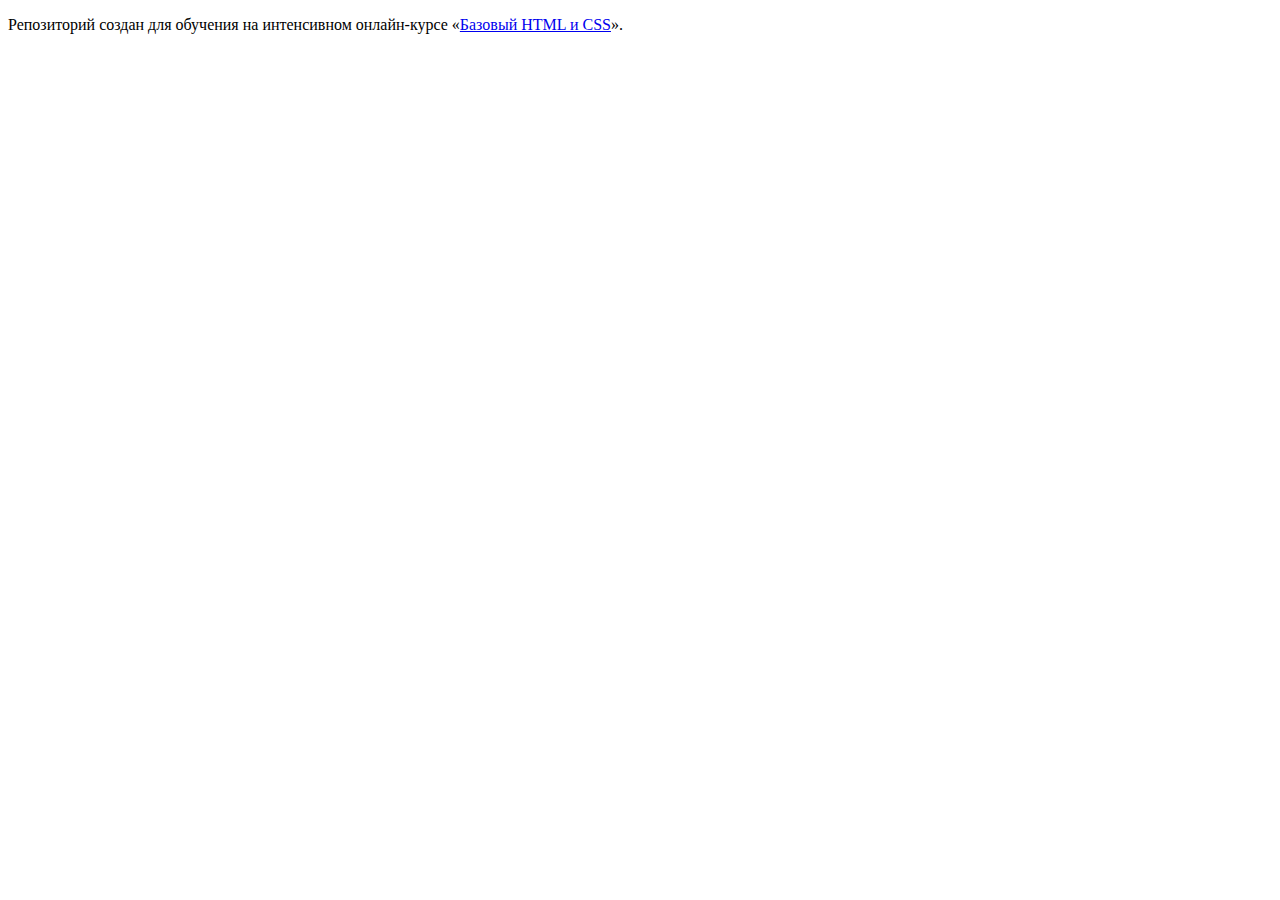
==== index.html @ b80e1d17 ":hatching_chick:" ====
<!DOCTYPE html>
<html lang="ru">
  <head>
    <meta charset="utf-8">
    <title>HTML Academy: Барбершоп</title>
  </head>
  <body>

    <p>Репозиторий создан для обучения на интенсивном онлайн‑курсе «<a href="https://htmlacademy.ru/intensive/htmlcss">Базовый HTML и CSS</a>».</p>

  </body>
</html>
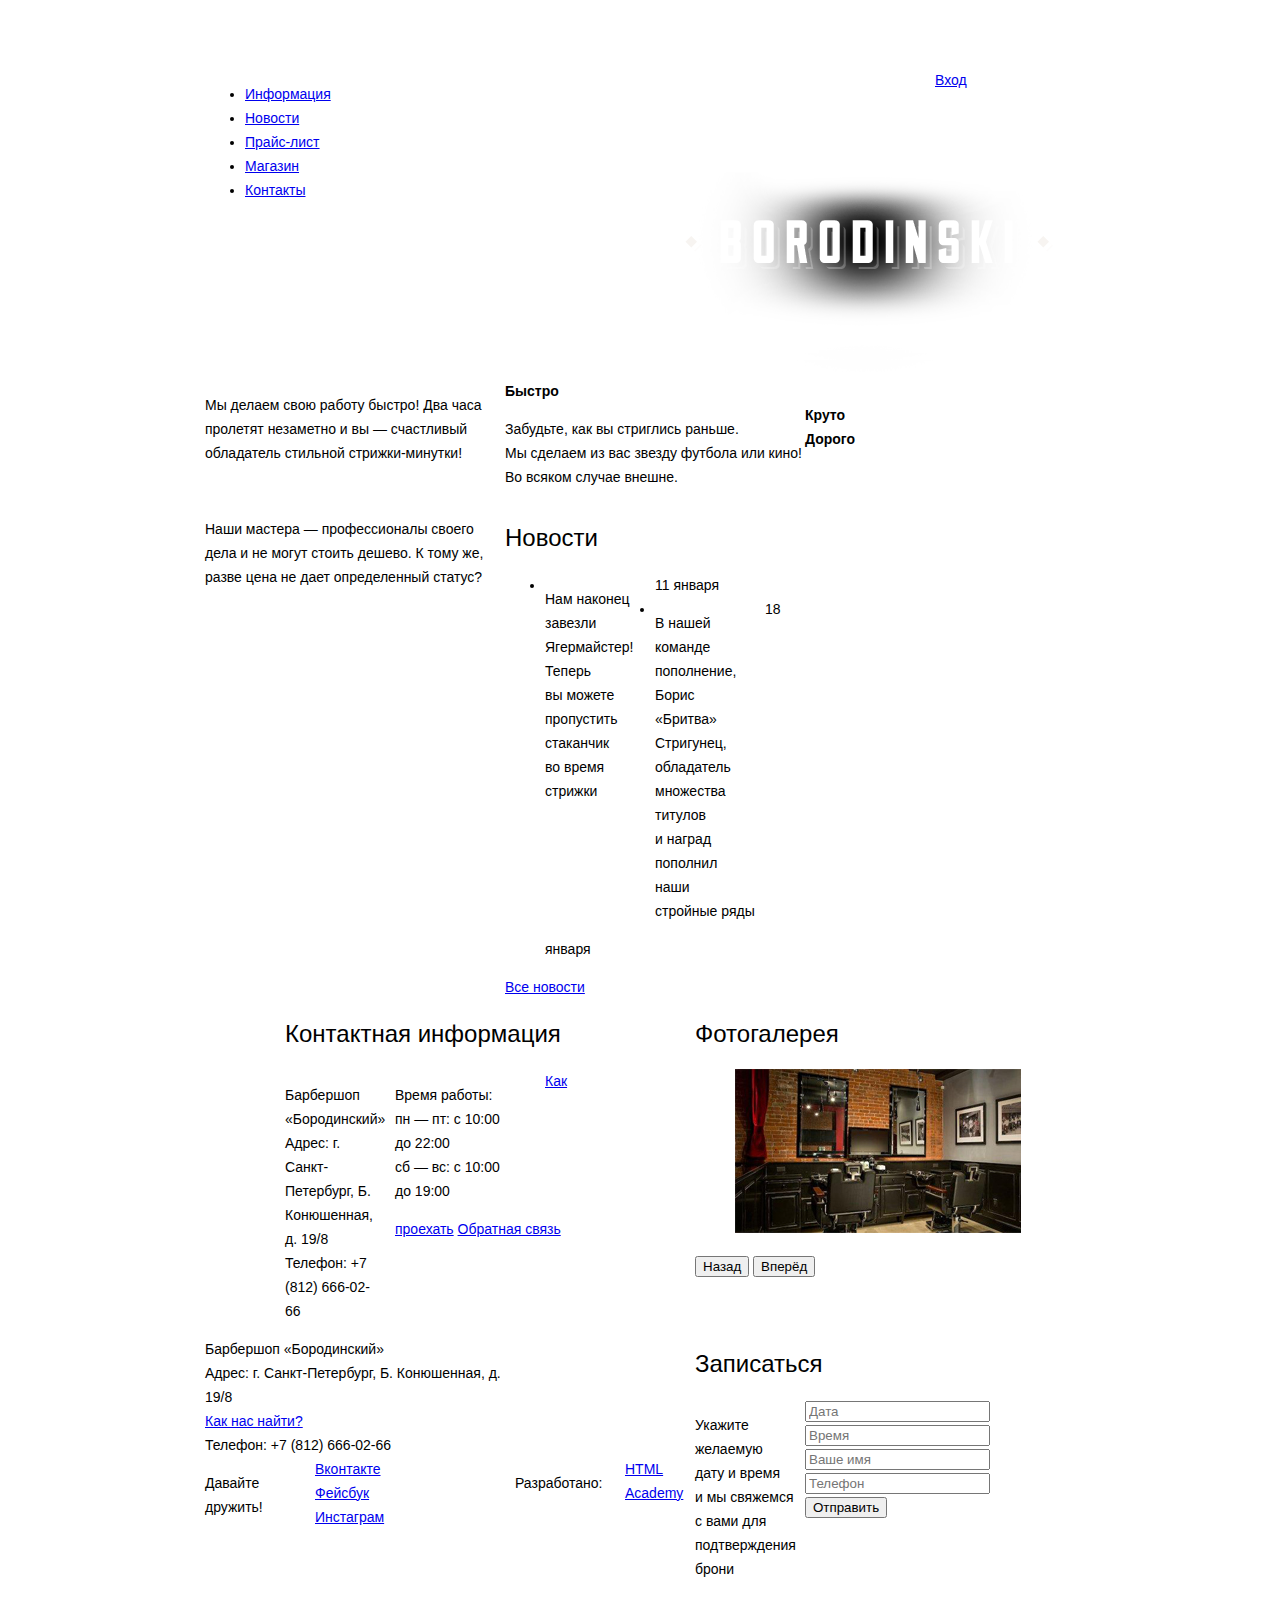
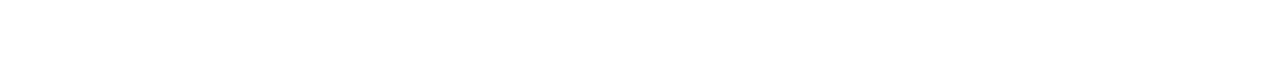
==== commit 32c52f97: "Сетка" ====
--- a/index.html
+++ b/index.html
@@ -2,11 +2,128 @@
 <html lang="ru">
   <head>
     <meta charset="utf-8">
-    <title>HTML Academy: Барбершоп</title>
+    <title>Барбершоп «Бородинский»</title>
+    <link href="css/style.css" rel="stylesheet">
   </head>
   <body>
-
-    <p>Репозиторий создан для обучения на интенсивном онлайн‑курсе «<a href="https://htmlacademy.ru/intensive/htmlcss">Базовый HTML и CSS</a>».</p>
-
+    <header class="main-header">
+      <div class="container">
+        <nav class="main-navigation">
+          <ul>
+            <li>
+              <a href="#">Информация</a>
+            </li>
+            <li>
+              <a href="#">Новости</a>
+            </li>
+            <li>
+              <a href="#">Прайс-лист</a>
+            </li>
+            <li>
+              <a href="#">Магазин</a>
+            </li>
+            <li>
+              <a href="#">Контакты</a>
+            </li>
+          </ul>
+        </nav>
+        <div class="user-block">
+          <a class="login" href="#">Вход</a>
+        </div>
+      </div>
+    </header>
+    <main class="container">
+      <div class="index-logo">
+        <img src="img/index-logo.png" width="368" height="204" alt="Барбершоп «Бородинский»">
+      </div>
+      <section class="features">
+        <div class="features-item">
+          <b class="features-name">Быстро</b>
+          <p>Мы делаем свою работу быстро! Два часа пролетят незаметно и вы — счастливый обладатель стильной стрижки-минутки!</p>
+        </div>
+        <div class="features-item">
+          <b class="features-name">Круто</b>
+          <p>Забудьте, как вы стриглись раньше. Мы сделаем из вас звезду футбола или кино! Во всяком случае внешне.</p>
+        </div>
+        <div class="features-item">
+          <b class="features-name">Дорого</b>
+          <p>Наши мастера — профессионалы своего дела и не могут стоить дешево. К тому же, разве цена не дает определенный статус?</p>
+        </div>
+      </section>
+      <div class="index-content">
+        <div class="index-content-left">
+          <h2 class="index-content-title">Новости</h2>
+          <ul class="news-preview">
+            <li>
+              <p>Нам наконец завезли Ягермайстер! Теперь вы можете пропустить стаканчик во время стрижки</p>
+              <time datetime="2016-01-11">11 января</time>
+            </li>
+            <li>
+              <p>В нашей команде пополнение, Борис «Бритва» Стригунец, обладатель множества титулов и наград пополнил наши стройные ряды</p>
+              <time datetime="2016-01-18">18 января</time>
+            </li>
+          </ul>
+          <a class="btn" href="#">Все новости</a>
+        </div>
+        <div class="index-content-right">
+          <h2 class="index-content-title">Фотогалерея</h2>
+          <div class="gallery">
+            <figure class="gallery-content">
+              <img src="img/photo-barbershop.jpg" width="286" height="164" alt="">
+            </figure>
+            <button class="btn gallery-prev" type="button">Назад</button>
+            <button class="btn gallery-next" type="button">Вперёд</button>
+          </div>
+        </div>
+      </div>
+      <div class="index-content">
+        <div class="index-content-left">
+          <h2 class="index-content-title">Контактная информация</h2>
+          <p>
+            Барбершоп «Бородинский»<br>
+            Адрес: г. Санкт-Петербург, Б. Конюшенная, д. 19/8<br>
+            Телефон: +7 (812) 666-02-66
+          </p>
+          <p>
+            Время работы:<br>
+            пн — пт: с 10:00 до 22:00<br>
+            сб — вс: с 10:00 до 19:00
+          </p>
+          <a class="btn" href="#">Как проехать</a>
+          <a class="btn" href="#">Обратная связь</a>
+        </div>
+        <div class="index-content-right">
+          <h2 class="index-content-title">Записаться</h2>
+          <p>Укажите желаемую дату и время и мы свяжемся с вами для подтверждения брони</p>
+          <form class="appointment-form" action="https://echo.htmlacademy.ru" method="post">
+            <input type="text" name="date" value="" placeholder="Дата">
+            <input type="text" name="time" value="" placeholder="Время">
+            <input type="text" name="name" value="" placeholder="Ваше имя">
+            <input type="tel" name="phone" value="" placeholder="Телефон">
+            <button class="btn" type="submit">Отправить</button>
+          </form>
+        </div>
+      </div>
+    </main>
+    <footer class="main-footer">
+      <div class="container">
+        <section class="footer-contacts">
+          Барбершоп «Бородинский»<br>
+          Адрес: г. Санкт-Петербург, Б. Конюшенная, д. 19/8<br>
+          <a href="#">Как нас найти?</a><br>
+          Телефон: +7 (812) 666-02-66
+        </section>
+        <section class="footer-social">
+          <p>Давайте дружить!</p>
+          <a class="social-btn social-btn-vk" href="#">Вконтакте</a>
+          <a class="social-btn social-btn-fb" href="#">Фейсбук</a>
+          <a class="social-btn social-btn-inst" href="#">Инстаграм</a>
+        </section>
+        <section class="footer-copyright">
+          <p>Разработано:</p>
+          <a class="btn" href="https://htmlacademy.ru">HTML Academy</a>
+        </section>
+      </div>
+    </footer>
   </body>
-</html>
+</html>--- a/css/style.css
+++ b/css/style.css
@@ -0,0 +1,187 @@
+body {
+    min-width: 960px;
+    font-size: 14px;
+    line-height: 24px;
+    color: #000000;
+    font-weight: normal;
+    font-family: "PTSans", sans-serif;
+}
+
+.clearfix::after {
+  content: "";
+
+  display: table;
+  clear: both;
+}
+
+.main-header {
+  margin-bottom: 60px;
+  padding-top: 60px;
+  padding-bottom: 40px;
+
+}
+
+.container {
+  width: 870px;
+  margin: 0 auto;
+  padding: 0 10px;
+}
+
+.header-logo {
+  float: left;
+  width: 205px;
+  margin-right: 20px;
+}
+
+.main-navigation {
+    float: left;
+    width: 480px;
+  /* Только для оформления сетки */
+  min-height: 70px;
+}
+
+.user-block {
+  float: right;
+  width: 140px;
+  /* Только для оформления сетки */
+  min-height: 70px;
+}
+
+h1 {
+    font-size: 30px;
+    line-height: 42px;
+    color: #000000;
+    font-weight: normal;
+    font-family: "PTSans", sans-serif;
+}
+
+.left {
+    float: left;
+}
+
+h2 {
+    font-size: 24px;
+    line-height: 30px;
+    color: #000000;
+    font-weight: normal;
+    font-family: "PTSans", sans-serif;
+}
+
+.galery-content {
+  float: left;
+  width: 300px;
+  min-height: 175px;
+  margin-right: 20px;
+}
+
+.galery-content:last-child {
+  margin-right: 0;
+}
+
+.breadcrumbs {
+  margin-bottom: 80px;
+}
+
+p {
+  float: left;
+  width: 60px;
+  margin-right: 10px;
+  
+  /* Только для оформления сетки */
+  min-height: 25px;
+}
+
+p:last-child {
+  margin-right: 0;
+  width: 300px;
+}
+
+p:nth-child(3) {
+  width: 140px;
+}
+
+.index-content {
+  margin-bottom: 35px;
+  padding: 50px 80px;
+}
+
+.index-content-left {
+  float: left;
+  width: 300px;
+  
+  /* Только для оформления сетки */
+  min-height: 330px;
+}
+
+.index-content-right {
+  float: right;
+  width: 300px;
+
+  /* Только для оформления сетки */
+  min-height: 330px;
+}
+
+.available {
+    float: left;
+     width: 100px;
+}
+
+.description {
+    height: 350px;
+    margin-right: 200px;
+}
+
+p {
+  width: 100px;
+}
+
+.vendor-code {
+    width: 170px;
+}
+
+.price {
+    width: 100px;
+}
+
+.main-footer {
+  margin-top: 65px;
+  padding-top: 60px;
+  padding-bottom: 40px;
+}
+
+.footer-contacts {
+  float: left;
+  width: 320px;
+  margin-right: 60px;
+
+  /* Только для оформления сетки */
+  min-height: 90px;
+}
+
+.footer-social {
+  float: left;
+  width: 180px;
+
+  /* Только для оформления сетки */
+  min-height: 90px;
+}
+
+.footer-copyright {
+  float: right;
+  width: 180px;
+
+  /* Только для оформления сетки */
+  min-height: 90px;
+}
+
+.list {
+   float: right;
+}
+
+.produces {
+   float: left;
+}
+
+.goods {
+   float: left;
+}  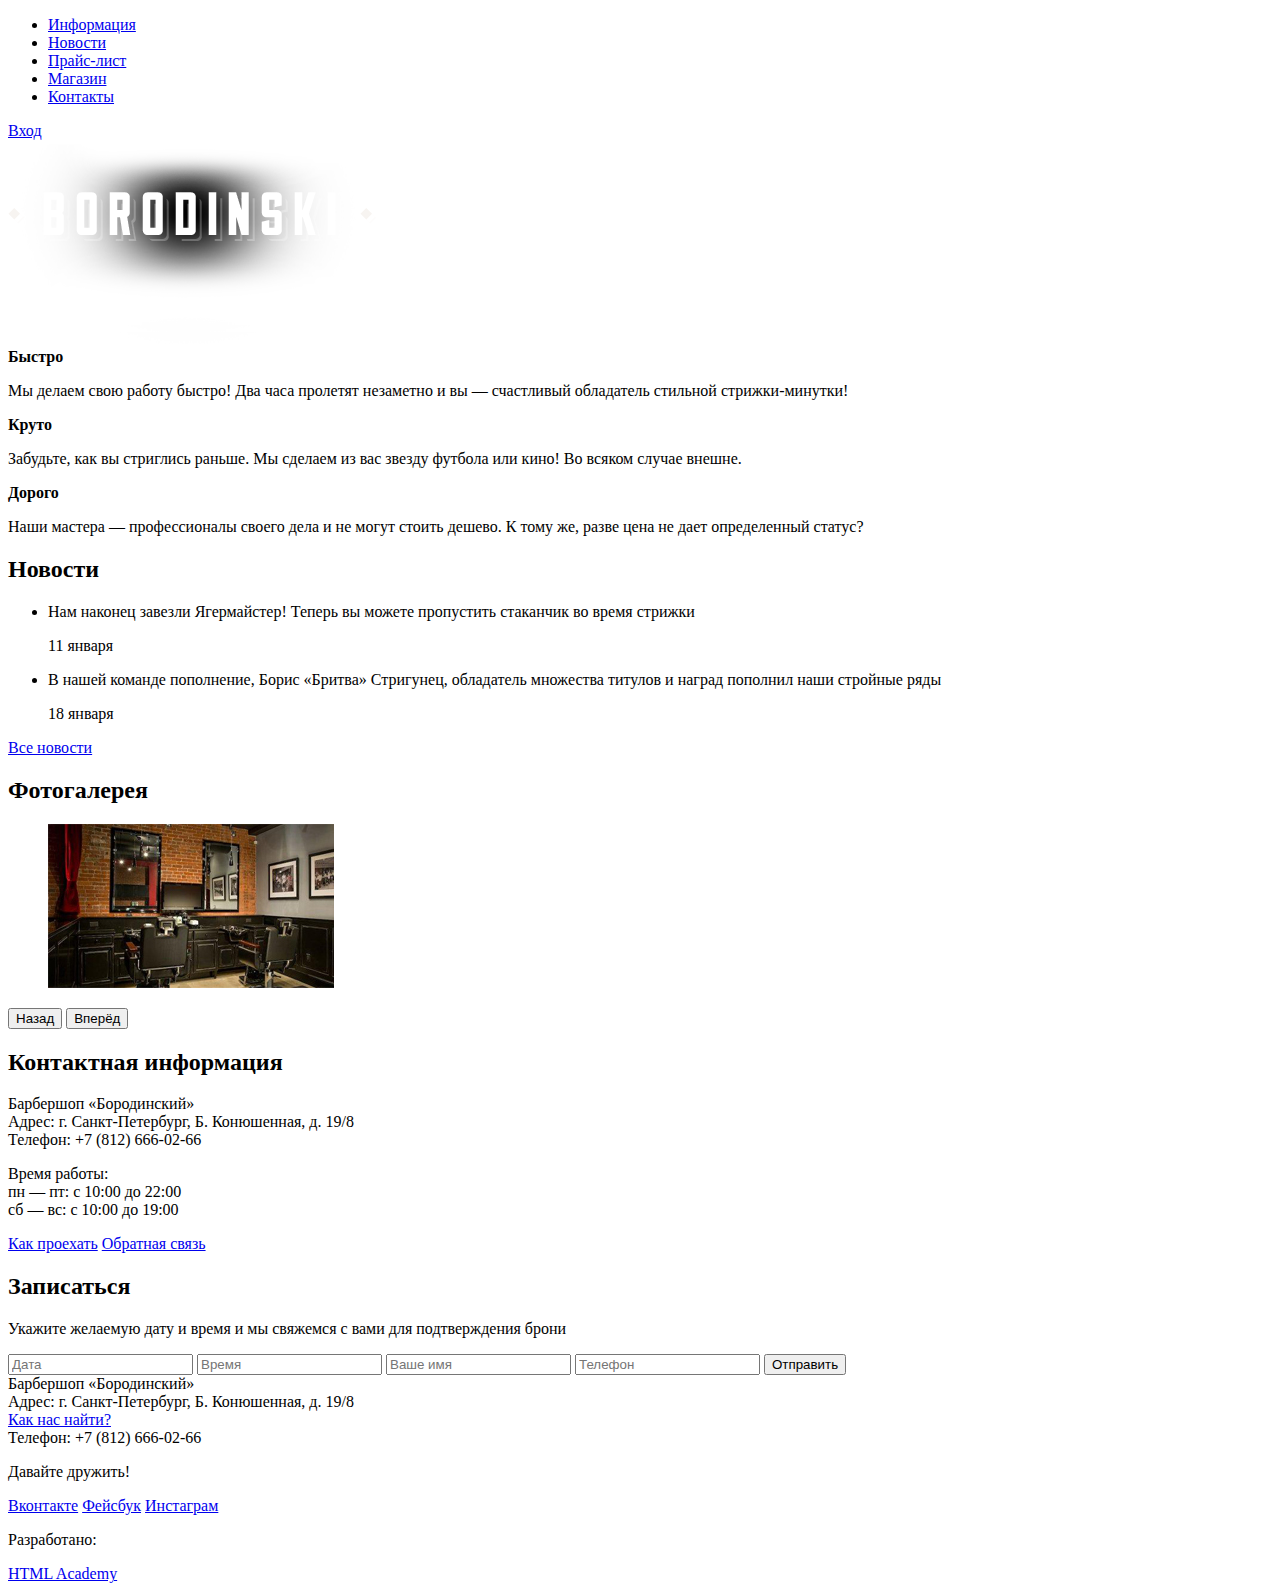
==== commit 58323340: "Декоративные элементы" ====
--- a/index.html
+++ b/index.html
@@ -3,11 +3,12 @@
   <head>
     <meta charset="utf-8">
     <title>Барбершоп «Бородинский»</title>
-    <link href="css/style.css" rel="stylesheet">
+        <link rel="stylesheet" href="https://fonts.googleapis.com/css?family=PT+Sans+Narrow:400,700&amp;subset=latin,cyrillic">
+      <link rel="stylesheet" href="css/normalize.css">
   </head>
   <body>
     <header class="main-header">
-      <div class="container">
+      <div class="container clearfix">
         <nav class="main-navigation">
           <ul>
             <li>
@@ -36,7 +37,7 @@
       <div class="index-logo">
         <img src="img/index-logo.png" width="368" height="204" alt="Барбершоп «Бородинский»">
       </div>
-      <section class="features">
+      <section class="features clearfix">
         <div class="features-item">
           <b class="features-name">Быстро</b>
           <p>Мы делаем свою работу быстро! Два часа пролетят незаметно и вы — счастливый обладатель стильной стрижки-минутки!</p>
@@ -50,7 +51,7 @@
           <p>Наши мастера — профессионалы своего дела и не могут стоить дешево. К тому же, разве цена не дает определенный статус?</p>
         </div>
       </section>
-      <div class="index-content">
+      <div class="index-content clearfix">
         <div class="index-content-left">
           <h2 class="index-content-title">Новости</h2>
           <ul class="news-preview">
@@ -76,7 +77,7 @@
           </div>
         </div>
       </div>
-      <div class="index-content">
+      <div class="index-content clearfix">
         <div class="index-content-left">
           <h2 class="index-content-title">Контактная информация</h2>
           <p>
@@ -106,7 +107,7 @@
       </div>
     </main>
     <footer class="main-footer">
-      <div class="container">
+      <div class="container clearfix">
         <section class="footer-contacts">
           Барбершоп «Бородинский»<br>
           Адрес: г. Санкт-Петербург, Б. Конюшенная, д. 19/8<br>
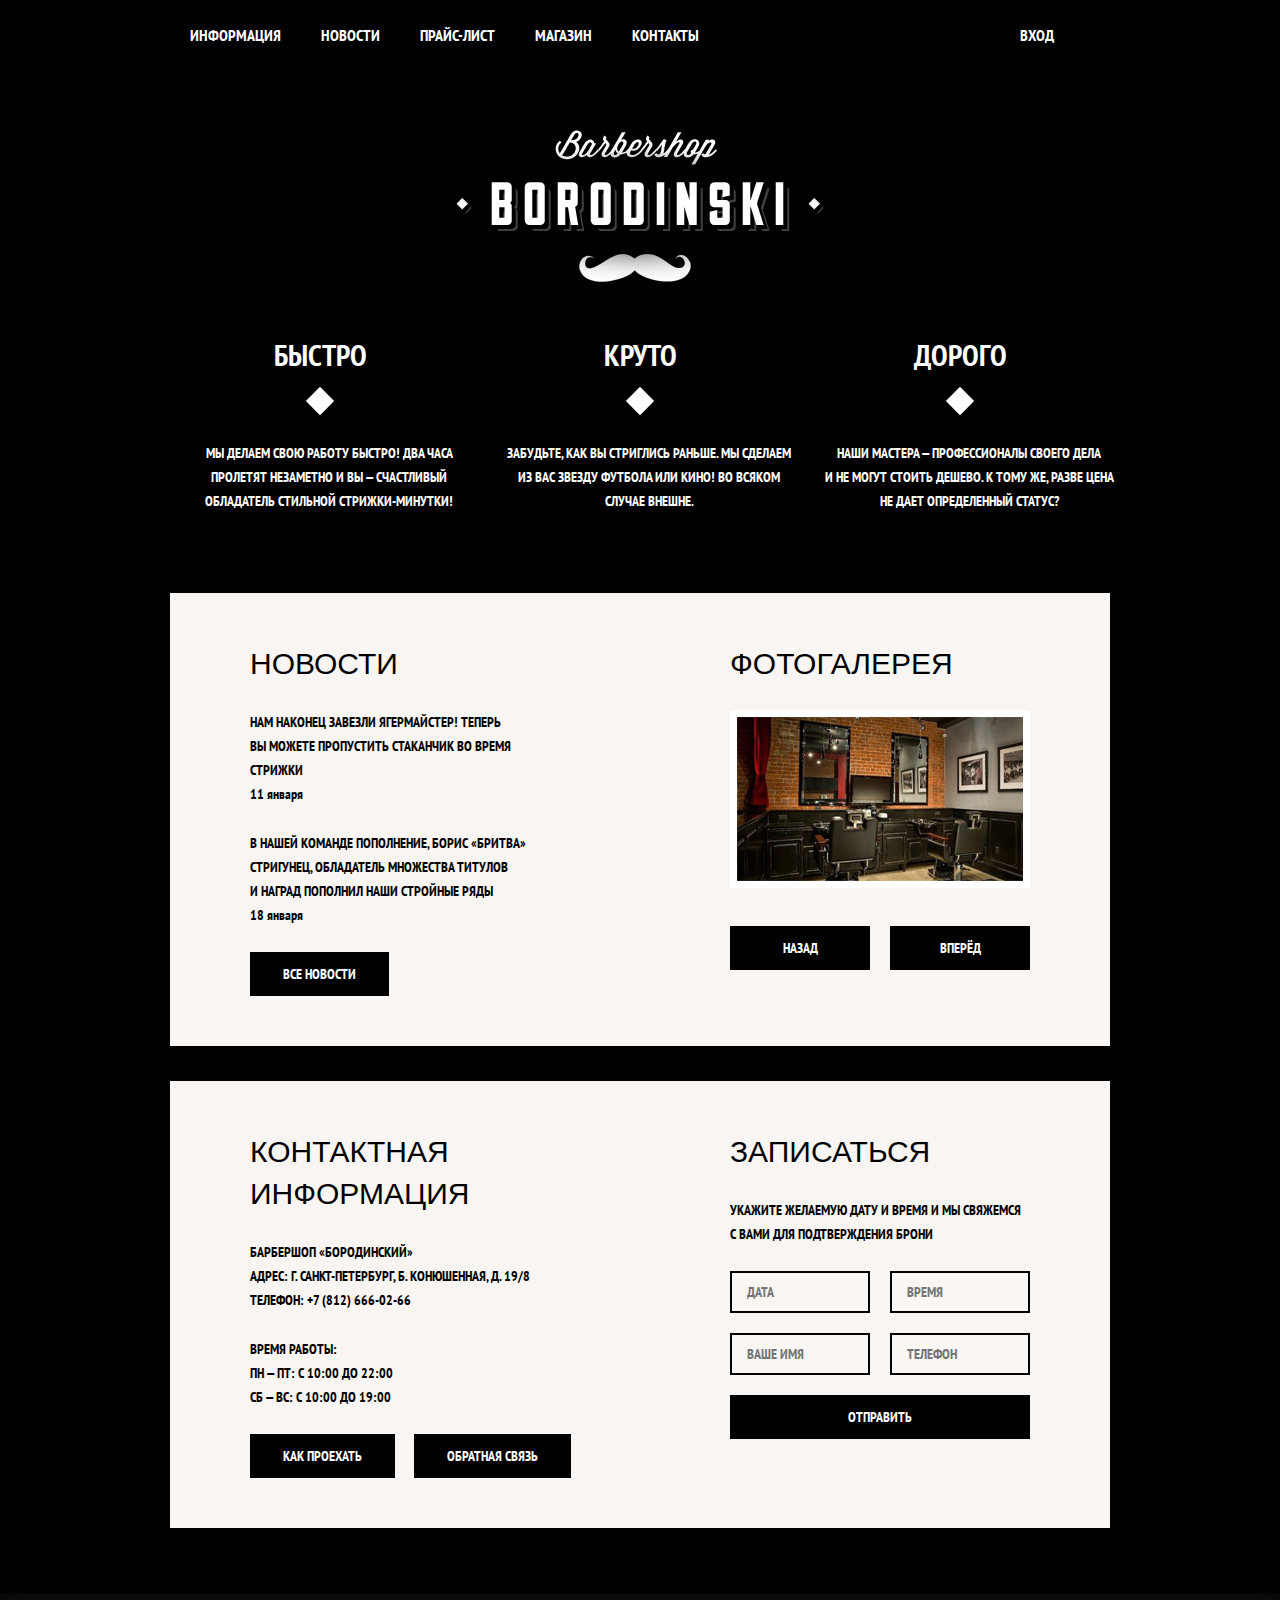
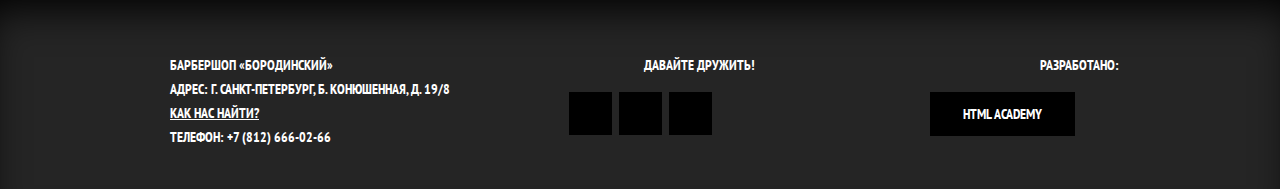
==== commit b6809062: "Завершение верстки" ====
--- a/index.html
+++ b/index.html
@@ -5,6 +5,7 @@
     <title>Барбершоп «Бородинский»</title>
         <link rel="stylesheet" href="https://fonts.googleapis.com/css?family=PT+Sans+Narrow:400,700&amp;subset=latin,cyrillic">
       <link rel="stylesheet" href="css/normalize.css">
+      <link href="css/style.css" rel="stylesheet">
   </head>
   <body>
     <header class="main-header">
--- a/css/style.css
+++ b/css/style.css
@@ -0,0 +1,824 @@
+html,
+body {
+  min-width: 960px;
+  margin: 0;
+  padding: 0;
+  font-size: 14px;
+  line-height: 24px;
+  color: #000000;
+  font-weight: 700;
+  font-family: "PT Sans Narrow", "Arial", sans-serif;
+  color: #ffffff;
+  text-transform: uppercase;
+  background: #000000 url("img/body-bg.jpg") no-repeat center top;
+}
+
+h1 {
+    font-size: 30px;
+    line-height: 42px;
+    color: #0000000;
+    font-weight: normal;
+    font-family: "PTSans", sans-serif;
+}
+
+h2 {
+    font-size: 24px;
+    line-height: 30px;
+    color: #fffffff;
+    font-weight: normal;
+    font-family: "PTSans", sans-serif;
+}
+
+p {
+    width: 298px;
+}
+
+.clearfix::after {
+  content: "";
+
+  display: table;
+  clear: both;
+}
+
+.container {
+  width: 940px;
+  margin: 0 auto;
+  padding: 0 10px;
+}
+
+.container h1 {
+  width: 800px;
+  float: left;
+  margin-right: 600px;
+}
+
+.main-header {
+  margin-bottom: 60px;
+  color: #ffffff;
+  background-color: #000000;
+}
+
+.main-navigation {
+  float: left;
+  width: 550px;
+  min-height: 70px;
+}
+
+.main-navigation ul {
+  margin: 0;
+  padding: 0;
+  list-style: none;
+  font-size: 0;
+}
+
+.main-navigation li {
+  display: inline-block;
+  font-size: 16px;
+  line-height: 20px;
+  vertical-align: top;
+}
+
+.main-navigation a {
+  display: block;
+  padding: 25px 20px;
+  color: #ffffff;
+  text-decoration: none;
+}
+
+.main-navigation a:hover {
+  background: #242424;
+}
+
+.main-nav {
+  float: left;
+  width: 550px;
+  /* Только для оформления сетки */
+  min-height: 70px;
+}
+
+.user-block {
+  float: right;
+  width: 140px;
+  min-height: 70px;
+  max-width: 140px;
+
+}
+
+.index-logo {
+  width: 368px;
+  min-height: 204px;
+  margin-right: auto;
+  margin-left: auto;
+  margin-bottom: 25px;
+  height: 204px;
+  margin: 0 auto;
+
+}
+
+.index-logo img {
+  width: 368px;
+  height: 204px;
+}
+
+.header-logo {
+  float: left;
+  width: 205px;
+  margin-right: 20px;
+}
+
+.breadcrumbs {
+  margin-bottom: 80px;
+  position: relative;
+}
+
+.breadcrumbs p::after {
+  content: "";
+
+  display: block;
+  width: 10px;
+  height: 10px;
+
+  background-color: #ffffff;
+  transform: rotate(45deg);
+}
+
+.breadcrumbs p {
+  float: left;
+  width: 70px;
+  margin-right: 10px;
+  
+  /* Только для оформления сетки */
+  min-height: 25px;
+}
+
+.breadcrumbs p:last-child {
+  margin-right: 0;
+  width: 300px;
+}
+
+.breadcrumbs p:nth-child(3) {
+  width: 140px;
+}
+
+.features {
+  margin-bottom: 80px;
+}
+
+.features-item {
+  float: left;
+  width: 300px;
+  min-height: 175px;
+  margin-right: 20px;
+  text-align: center;
+
+}
+.features-item p {
+  margin: 10px;
+  margin-bottom: 0;
+}
+
+.features-name {
+  position: relative;
+  display: block;
+  margin-bottom: 30px;
+  padding-bottom: 35px;
+  font-size: 30px;
+  line-height: 42px;
+}
+
+.features-name::after {
+  content: "";
+  position: absolute;
+  bottom: 0;
+  left: 50%;
+  display: block;
+  width: 20px;
+  height: 20px;
+  margin-left: -10px;
+  background-color: #ffffff;
+  transform: rotate(45deg);
+}
+
+.features-item:last-child {
+  margin-right: 0;
+}
+
+.index-content {
+  margin-bottom: 35px;
+  padding: 50px 80px;
+  color: #000000;
+  background: url("../img/index-content-shadow.png") no-repeat center,
+  #f8f5f2 url("../img/pattern-white.jpg");
+}
+
+.index-content p {
+  margin: 0;
+  margin-bottom: 25px;
+}
+
+.news-preview {
+  margin: 0;
+  padding: 0;
+  padding-right: 35px;
+  list-style: none;
+}
+
+.news-preview li {
+  margin-bottom: 25px;
+}
+
+.news-preview p {
+  margin-bottom: 0;
+}
+
+.news-preview time {
+  text-transform: none;
+}
+
+.btn {
+  display: inline-block;
+  margin-right: 16px;
+  padding: 10px 33px;
+  font-weight: 700;
+  font-size: 14px;
+  line-height: 24px;
+  font-family: "PT Sans Narrow", "Arial", sans-serif;
+  vertical-align: top;
+  text-align: center;
+  color: #ffffff;
+  text-transform: uppercase;
+  text-decoration: none;
+  background-color: #000000;
+  border: none;
+  cursor: pointer;
+}
+
+.btn:hover,
+.btn:active {
+  background-color: #663d15;
+}
+
+.btn.disabled,
+.btn:disabled {
+  cursor: default;
+  opacity: 0.5;
+}
+
+.btn.disabled:hover,
+.btn:disabled:hover {
+  background-color: #000000;
+}
+
+.gallery {
+  position: relative;
+  height: 260px;
+}
+
+.gallery-content {
+  height: 164px;
+  margin: 0;
+  background-color: #cccccc;
+  border: 7px solid #ffffff;
+
+}
+
+.gallery-content img {
+  width: 286px;
+  height: 164px;
+}
+
+.gallery .btn {
+  position: absolute;
+  bottom: 0;
+  width: 140px;
+  margin: 0;
+}
+
+.gallery-prev {
+  left: 0;
+}
+
+.gallery-next {
+  right: 0;
+}
+
+.appointment-form input {
+  float: left;
+  width: 106px;
+  margin-right: 20px;
+  margin-bottom: 20px;
+  padding: 7px 15px;
+  font: inherit;
+  color: inherit;
+  text-transform: inherit;
+  background-color: #f9f6f3;
+  border: 2px solid #000000;
+}
+
+.appointment-form input:focus {
+  border: 2px solid #663d15;
+}
+
+.appointment-form input:nth-child(2n) {
+  margin-right: 0;
+}
+
+.appointment-form .btn {
+  clear: both;
+  width: 100%;
+}
+
+.index-content-left {
+  float: left;
+  width: 380px;
+}
+
+.index-content-right {
+  float: right;
+  width: 300px;
+}
+
+.index-content-title {
+  margin: 0;
+  margin-bottom: 25px;
+  font-size: 30px;
+  line-height: 42px;
+}
+
+.item {
+  margin-left: 5px;
+  float: left;
+  width: 130px;
+
+  /* Только для оформления сетки */
+  min-height: 90px;
+}
+
+.item {
+  display: inline-block;
+  vertical-align: top;
+  margin-right: 15px;
+}
+
+.item:nth-child(3n) {
+  margin-right: 0;
+}
+
+.login {
+  position: relative;
+  display: inline-block;
+  padding: 25px 20px;
+  padding-left: 50px;
+  font-size: 16px;
+  line-height: 20px;
+  vertical-align: top;
+  color: #ffffff;
+  text-decoration: none;
+}
+
+.login:hover {
+  background-color: #242424;
+}
+
+.login::before {
+  content: "";
+  position: absolute;
+  top: 28px;
+  left: 20px;
+  width: 18px;
+  height: 18px;
+  background: transparent url("img/sprite.png") no-repeat;
+  background-position: -1px -15px;
+  opacity: 0.3;
+}
+
+.login:hover::before {
+  opacity: 1;
+}
+
+.appointment-form input:focus {
+  border: 2px solid #663d15;
+}
+
+.main-footer {
+  margin-top: 65px;
+  padding-top: 60px;
+  padding-bottom: 40px;
+
+  color: #ffffff; /* лучше явно прописать везде для футера */
+
+  background: #252525 url("img/pattern-black.jpg");
+  box-shadow: inset 0px 30px 40px -15px #000;
+
+}
+
+.footer-contacts {
+  float: left;
+  width: 320px;
+  margin-right: 60px;
+}
+
+.footer-contacts a {
+  color: #ffffff;
+}
+
+.footer-contacts a:hover {
+  text-decoration: none;
+}
+
+.footer-social {
+  float: left;
+  width: 180px;
+  text-align: center;
+}
+
+.footer-social p {
+  margin: 0;
+  margin-bottom: 15px;
+}
+
+.footer-copyright {
+  float: right;
+  width: 180px;
+  max-width: 180px;
+}
+
+.footer-copyright p {
+  margin: 0;
+  margin-bottom: 15px;
+
+  text-align: center;
+}
+
+.footer-copyright .btn {
+  margin-right: 0;
+}
+
+.social-btn {
+  display: inline-block;
+  width: 43px;
+  height: 43px;
+  margin: 0 2px;
+  font-size: 0;
+  vertical-align: top;
+  text-decoration: none;
+
+  background: #000000 url("img/sprite.png") no-repeat center;  
+  transition: 
+  background-position 0.5s,
+  background-color 0.5s;
+}
+
+.social-btn-vk {
+  background-position: 9px -447px;
+}
+
+.social-btn-fb {
+  background-position: 15px -171px;
+}
+
+.social-btn-inst {
+  background-position: 12px -313px;
+}
+
+.social-btn:hover {
+  background-color: #ffffff;
+}
+
+.social-btn-vk:hover {
+  background-position: 9px -381px;
+}
+
+.social-btn-fb:hover {
+  background-position: 15px -100px;
+}
+
+.social-btn-inst:hover {
+  background-position: 12px -242px;
+}
+
+.footer-copyright .btn:hover {
+  color: #000000;
+
+  background-color: #ffffff;
+}
+
+.main-navigation .logo-inner {
+  float: left;
+  width: 111px;
+  height: 20px;
+  padding-top: 22px;
+}
+
+.main-navigation .logo-inner img{
+  width: 111px;
+  height: 24px;
+}
+
+.main-navigation .logo-inner:hover {
+  background: none;
+}
+
+.main-navigation .active {
+  position: relative;
+
+  background-color: none;
+}
+
+.main-navigation .active::after {
+  content: "";
+  position: absolute;
+  right: 20px;
+  bottom: 0;
+  left: 20px;
+
+
+  width: 100%;
+  height: 5px;
+
+  background-color: #ffffff;
+}
+
+.main-navigation .active a:hover {
+  background: none;
+}
+
+/* Вложенность 3, но при желании можно уменьшить */
+
+.main-navigation .active span {
+  display: block;
+  padding: 25px 20px;
+}
+
+.inner-page {
+  color: #000000;
+
+  background: #f8f3f0 url("img/pattern-white.jpg") repeat;
+}
+
+.main-header {
+  margin-bottom: 60px;
+  
+  background-color: #000000;
+}
+
+.inner-page .main-header {
+  margin-bottom: 55px;
+}
+
+.inner-page-title {
+  margin-bottom: 55px;
+}
+
+.inner-page-title h1 {
+  margin: 0;
+  margin-bottom: 20px;
+  padding: 0;
+
+  font-size: 30px;
+  line-height: 42px;
+}
+
+.breadcrumbs {
+  margin: 0;
+  padding: 0;
+
+  list-style: none;
+}
+
+.breadcrumbs li {
+  position: relative;
+
+  display: inline;
+  padding-right: 40px;
+}
+
+.breadcrumbs a {
+  color: #000000;
+  text-decoration: none;
+}
+
+.breadcrumbs a:hover {
+  text-decoration: underline;
+}
+
+.breadcrumbs .current {
+  color: #aba9a7;
+}
+
+.breadcrumbs .current::after {
+  display: none;
+}
+
+.breadcrumbs li::after {
+  content: "";
+  position: absolute;
+  top: 4px;
+  right: 18px;
+  width: 8px;
+  height: 8px;
+
+  background-color: #000000;
+  transform: rotate(45deg);
+}
+
+.inner-content {
+  margin-bottom: 75px;
+}
+
+.inner-content h2 {
+  margin-top: 60px;
+  margin-bottom: 30px;
+
+  font-size: 24px;
+  line-height: 30px;
+}
+
+.inner-content p {
+  margin: 14px 0;
+}
+
+.inner-content h2 + h3 {
+    margin-top: 30px;
+}
+
+.inner-content table {
+  border-collapse: collapse;
+}
+
+.inner-content td {
+  padding: 10px 15px;
+
+  border: 2px solid #000000;
+}
+
+.big-heading {
+  margin-top: 55px;
+  margin-bottom: 65px;
+
+  text-align: center;
+
+  overflow: hidden;
+}
+
+.big-heading h2 {
+  position: relative;
+
+  display: inline;
+  margin: 0;
+  padding: 0 25px;
+  
+  font-size: 48px;
+  line-height: 48px;
+  text-align: center;
+}
+
+.big-heading h2::before,
+.big-heading h2::after {
+  content: '';
+  position: absolute;
+  top: 50%;
+
+  height: 2px;
+  width: 9999px;
+  
+  background-color: black;
+}
+
+.big-heading h2::before {
+  right: 100%;
+}
+
+.big-heading h2::after {
+  left: 100%;
+}
+
+.inner-content .big-heading-flex {
+  display: flex;
+  align-items: center;
+  
+  margin-top: 55px;
+  margin-bottom: 65px;
+
+  font-size: 48px;
+  line-height: 48px;
+  text-align: center;
+}
+
+.inner-content .big-heading-flex::before,
+.inner-content .big-heading-flex::after {
+  content: '';
+
+  flex-grow: 1;
+
+  width: 50px;
+  height: 2px;
+
+  background: black;
+}
+
+.inner-content .big-heading-flex::before {
+  margin-right: 25px;
+}
+
+.inner-content .big-heading-flex::after {
+  margin-left: 25px;
+}
+
+.custom-list-1 {
+  margin: 14px 0;
+  padding: 0;
+
+  list-style: none;
+}
+
+.custom-list-1 li {
+  position: relative;
+
+  margin-bottom: 15px;
+  padding-left: 20px;
+}
+
+.custom-list-1 li::before {
+  content: "";
+  position: absolute;
+  top: 8px;
+  left: 0;
+
+  width: 8px;
+  height: 8px;
+
+  background-color: #000000;
+  transform: rotate(45deg);
+}
+
+.prices-table {
+  width: 100%;
+}
+
+.prices-table td {
+  width: 50%;
+}
+
+.prices-table td:last-child {
+  text-align: center;
+}
+
+.inner-columns {
+  margin: 60px 0;
+}
+
+.inner-column-left,
+.inner-column-right {
+  width: 460px;
+}
+
+.inner-column-left {
+  float: left;
+}
+
+.inner-column-right {
+  float: right;
+}
+
+.inner-columns {
+  margin: 60px 0;
+  outline: 3px solid black;
+  outline-offset: 2px;
+}
+
+.inner-column-left,
+.inner-column-right {
+  width: 460px;
+  outline: 3px solid red;
+  outline-offset: -2px;
+}
+
+.inner-column-left *:first-child,
+.inner-column-right *:first-child {
+  margin-top: 0;
+}
+
+.inner-column-left *:last-child,
+.inner-column-right *:last-child {
+  margin-bottom: 0;
+}
+
+.inner-columns {
+  margin: 60px 0;
+}
+
+.inner-column-left,
+.inner-column-right {
+  width: 460px;
+}
+
+.short-text {
+  padding-right: 80px;
+}
+
+
+
+
+
+
